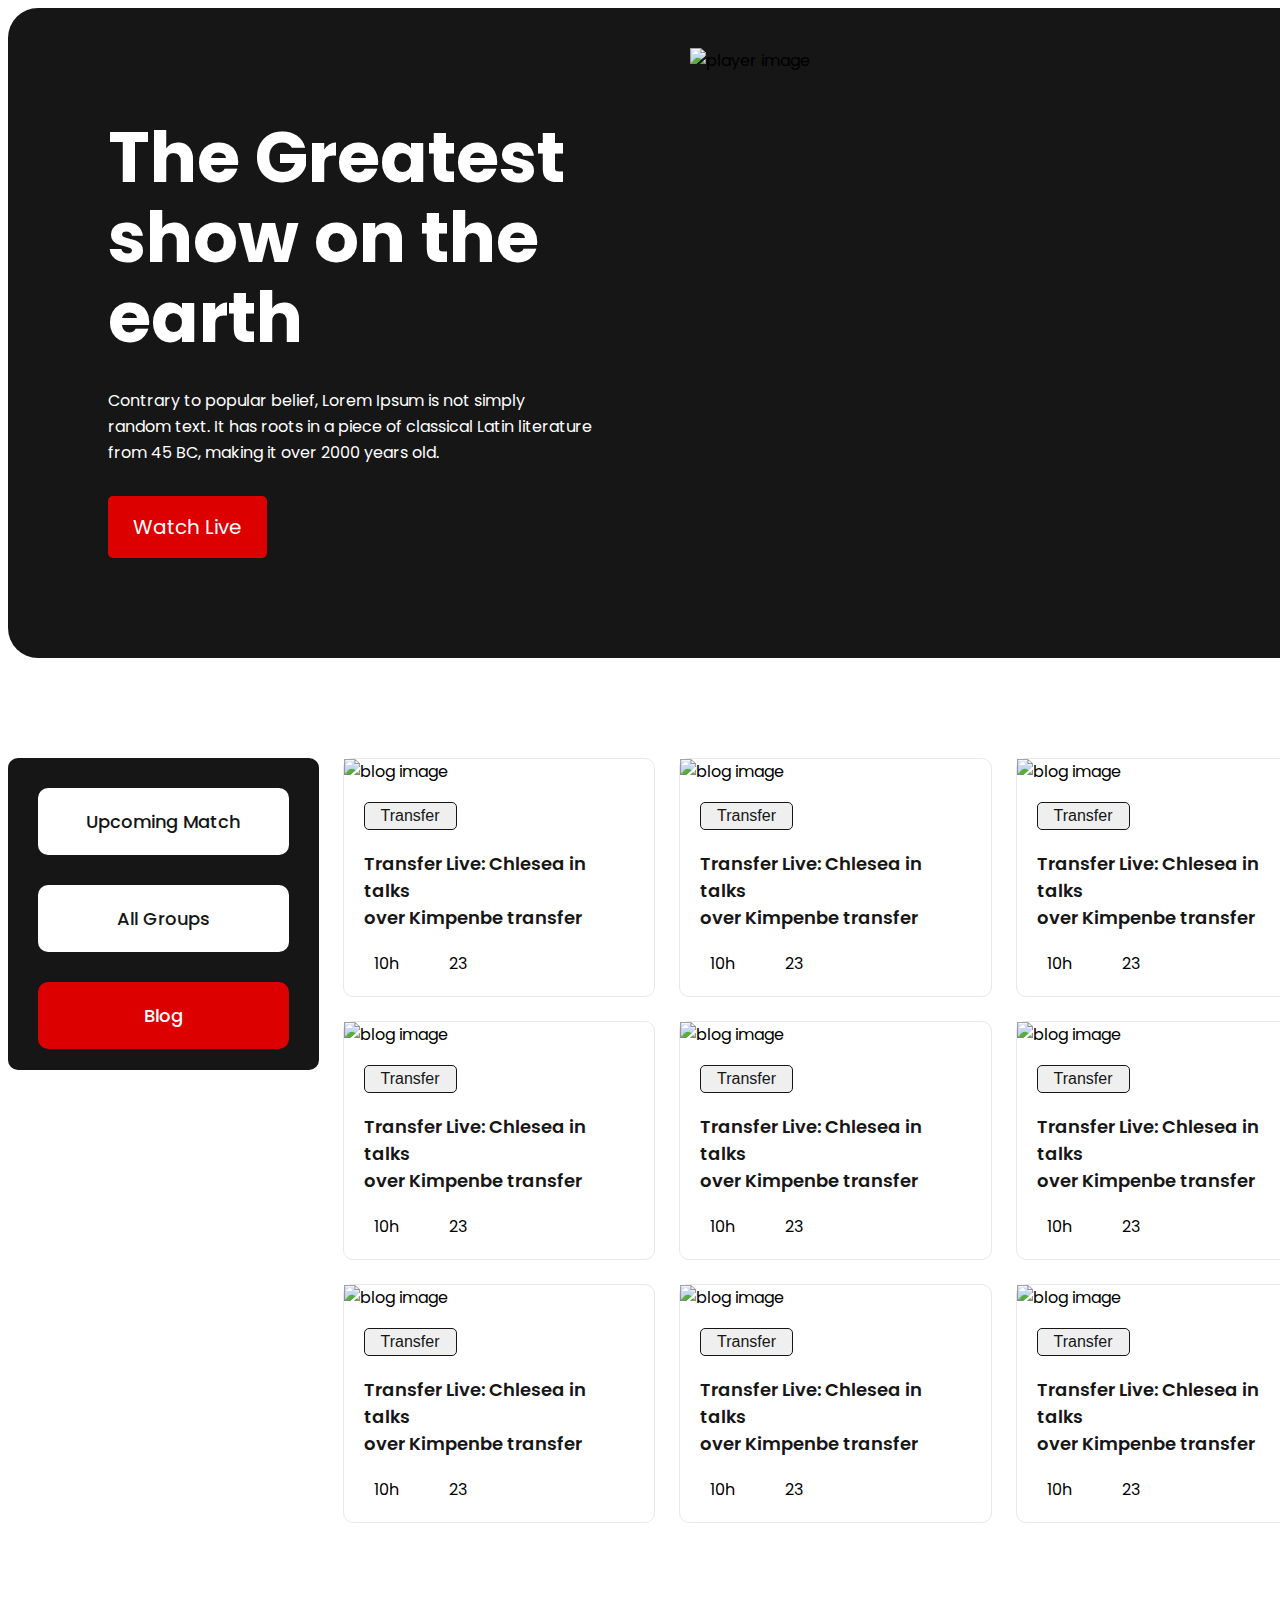
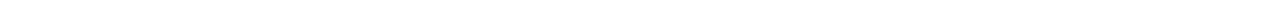
==== index.html @ a948ba7c "blogs section completed" ====
<!DOCTYPE html>
<html lang="en">

<head>
    <meta charset="UTF-8">
    <meta http-equiv="X-UA-Compatible" content="IE=edge">
    <meta name="viewport" content="width=device-width, initial-scale=1.0">
    <title>World Cup</title>
    <!---------------
         Google Fonts Link
    ----------------->
    <link rel="preconnect" href="https://fonts.googleapis.com">
    <link rel="preconnect" href="https://fonts.gstatic.com" crossorigin>
    <link href="https://fonts.googleapis.com/css2?family=Poppins:wght@400;500;600;700&display=swap" rel="stylesheet">
    <!---------------
         font awesome link
    ----------------->
    <script src="https://kit.fontawesome.com/08a0a3c52e.js" crossorigin="anonymous"></script>
    <!---------------
         css style sheet link
    ----------------->
    <link rel="stylesheet" href="styles/style.css">
</head>

<body>
    <!---------------
         header section start
    ----------------->
    <header>
        <section class="header-container">
            <div class="header-info">
                <h1 class="header-heading">The Greatest <br> show on the <br>earth</h1>
                <p class="header-text">Contrary to popular belief, Lorem Ipsum is not simply <br>random text. It has
                    roots in a piece of classical Latin literature <br>from 45 BC, making it over 2000 years old.</p>
                <a class="button-live" href="#">Watch Live <i class="fa-solid fa-angle-right"></i></a>
            </div>
            <div class="header-img">
                <img src="assets/Banner Image.png" alt="player image">
            </div>
        </section>
    </header>
    <!---------------
         header section end
    ----------------->

    <!---------------
         Main section start
    ----------------->
    <main>
        <section class="main-container">
            <!---------------
            Aside section start
            ----------------->
            <aside class="pages">
                <div class="page">
                    <!-- <button class="page-button">Upcoming Match</button> -->
                    <a class="page-button" href="#">Upcoming Match</a>
                </div>
                <div class="page">
                    <!-- <button class="page-button">All Groups</button> -->
                    <a class="page-button" href="#">All Groups</a>
                </div>
                <div class="page">
                    <!-- <button class="page-button">Blog</button> -->
                    <a class="page-button page-selected" href="#">Blog</a>
                </div>
            </aside>
            <!---------------
            Aside section end
            ----------------->

            <!---------------
            Blogs section start
            ----------------->
            <div class="blogs">
                <article class="blog">
                    <div class="thumbnail">
                        <img src="assets/Blog Image.png" alt="blog image">
                    </div>
                    <div class="blog-info">
                        <button class="blog-button">
                            Transfer
                        </button>
                        <p class="blog-title">Transfer Live: Chlesea in talks <br>over Kimpenbe transfer</p>
                        <div class="detail-info">
                            <div class="blog-duration">
                                <i class="fa-regular fa-clock"></i><span>10h</span>
                            </div>
                            <div class="blog-messege">
                                <i class="fa-regular fa-comment-dots"></i><span>23</span>
                            </div>
                        </div>
                    </div>
                </article>
                <article class="blog">
                    <div class="thumbnail">
                        <img src="assets/Blog Image.png" alt="blog image">
                    </div>
                    <div class="blog-info">
                        <button class="blog-button">
                            Transfer
                        </button>
                        <p class="blog-title">Transfer Live: Chlesea in talks <br>over Kimpenbe transfer</p>
                        <div class="detail-info">
                            <div class="blog-duration">
                                <i class="fa-regular fa-clock"></i><span>10h</span>
                            </div>
                            <div class="blog-messege">
                                <i class="fa-regular fa-comment-dots"></i><span>23</span>
                            </div>
                        </div>
                    </div>
                </article>
                <article class="blog">
                    <div class="thumbnail">
                        <img src="assets/Blog Image.png" alt="blog image">
                    </div>
                    <div class="blog-info">
                        <button class="blog-button">
                            Transfer
                        </button>
                        <p class="blog-title">Transfer Live: Chlesea in talks <br>over Kimpenbe transfer</p>
                        <div class="detail-info">
                            <div class="blog-duration">
                                <i class="fa-regular fa-clock"></i><span>10h</span>
                            </div>
                            <div class="blog-messege">
                                <i class="fa-regular fa-comment-dots"></i><span>23</span>
                            </div>
                        </div>
                    </div>
                </article>
                <article class="blog">
                    <div class="thumbnail">
                        <img src="assets/Blog Image.png" alt="blog image">
                    </div>
                    <div class="blog-info">
                        <button class="blog-button">
                            Transfer
                        </button>
                        <p class="blog-title">Transfer Live: Chlesea in talks <br>over Kimpenbe transfer</p>
                        <div class="detail-info">
                            <div class="blog-duration">
                                <i class="fa-regular fa-clock"></i><span>10h</span>
                            </div>
                            <div class="blog-messege">
                                <i class="fa-regular fa-comment-dots"></i><span>23</span>
                            </div>
                        </div>
                    </div>
                </article>
                <article class="blog">
                    <div class="thumbnail">
                        <img src="assets/Blog Image.png" alt="blog image">
                    </div>
                    <div class="blog-info">
                        <button class="blog-button">
                            Transfer
                        </button>
                        <p class="blog-title">Transfer Live: Chlesea in talks <br>over Kimpenbe transfer</p>
                        <div class="detail-info">
                            <div class="blog-duration">
                                <i class="fa-regular fa-clock"></i><span>10h</span>
                            </div>
                            <div class="blog-messege">
                                <i class="fa-regular fa-comment-dots"></i><span>23</span>
                            </div>
                        </div>
                    </div>
                </article>
                <article class="blog">
                    <div class="thumbnail">
                        <img src="assets/Blog Image.png" alt="blog image">
                    </div>
                    <div class="blog-info">
                        <button class="blog-button">
                            Transfer
                        </button>
                        <p class="blog-title">Transfer Live: Chlesea in talks <br>over Kimpenbe transfer</p>
                        <div class="detail-info">
                            <div class="blog-duration">
                                <i class="fa-regular fa-clock"></i><span>10h</span>
                            </div>
                            <div class="blog-messege">
                                <i class="fa-regular fa-comment-dots"></i><span>23</span>
                            </div>
                        </div>
                    </div>
                </article>
                <article class="blog">
                    <div class="thumbnail">
                        <img src="assets/Blog Image.png" alt="blog image">
                    </div>
                    <div class="blog-info">
                        <button class="blog-button">
                            Transfer
                        </button>
                        <p class="blog-title">Transfer Live: Chlesea in talks <br>over Kimpenbe transfer</p>
                        <div class="detail-info">
                            <div class="blog-duration">
                                <i class="fa-regular fa-clock"></i><span>10h</span>
                            </div>
                            <div class="blog-messege">
                                <i class="fa-regular fa-comment-dots"></i><span>23</span>
                            </div>
                        </div>
                    </div>
                </article>
                <article class="blog">
                    <div class="thumbnail">
                        <img src="assets/Blog Image.png" alt="blog image">
                    </div>
                    <div class="blog-info">
                        <button class="blog-button">
                            Transfer
                        </button>
                        <p class="blog-title">Transfer Live: Chlesea in talks <br>over Kimpenbe transfer</p>
                        <div class="detail-info">
                            <div class="blog-duration">
                                <i class="fa-regular fa-clock"></i><span>10h</span>
                            </div>
                            <div class="blog-messege">
                                <i class="fa-regular fa-comment-dots"></i><span>23</span>
                            </div>
                        </div>
                    </div>
                </article>
                <article class="blog">
                    <div class="thumbnail">
                        <img src="assets/Blog Image.png" alt="blog image">
                    </div>
                    <div class="blog-info">
                        <button class="blog-button">
                            Transfer
                        </button>
                        <p class="blog-title">Transfer Live: Chlesea in talks <br>over Kimpenbe transfer</p>
                        <div class="detail-info">
                            <div class="blog-duration">
                                <i class="fa-regular fa-clock"></i><span>10h</span>
                            </div>
                            <div class="blog-messege">
                                <i class="fa-regular fa-comment-dots"></i><span>23</span>
                            </div>
                        </div>
                    </div>
                </article>
            </div>
            <!---------------
            Blogs section end
            ----------------->
        </section>
    </main>
    <!---------------
         Main section end
    ----------------->
</body>

</html>
---- styles/style.css ----
body {
    font-family: 'Poppins', sans-serif;
    box-sizing: border-box;
}

/*----------------
  start header style
 --------------- */
.header-container {
    background-color: #161616;
    border-radius: 30px;
    width: 1320px;
    margin: auto;
    /* display: grid;
    grid-template-columns: repeat(2, 1fr); */
    display: flex;
}

.header-info {
    width: 100%;
    margin: 100px 24px 100px 100px;
}

.header-img {
    width: 100%;
    margin: 40px 80px 0px 0px;
}

.header-img img {
    width: 100%;
    height: 100%;
}

.header-heading {
    font-weight: 700;
    font-size: 70px;
    line-height: 80px;
    color: #FFFFFF;
    margin: 10px 30px 30px 0px;
}

.header-text {
    font-weight: 400;
    font-size: 16px;
    line-height: 26px;
    color: #FFFFFF;
    margin-top: 0;
}

.button-live {
    background-color: #DD0000;
    border-radius: 5px;
    padding: 16px 25px;
    display: inline-block;
    font-weight: 400;
    font-size: 20px;
    text-align: center;
    color: #FFFFFF;
    text-decoration: none;
    margin-top: 14px;
}

/*----------------
 end header style 
 --------------- */

/*----------------
 start main section style 
 --------------- */
main {
    margin: 100px 0px 100px 0px;
}

.main-container {
    border-radius: 30px;
    width: 1320px;
    margin: auto;
    display: flex;
}

/* -----------------------
 Start Aside section style
--------------------------*/
.pages {
    width: 312px;
    height: 312px;
    background-color: #161616;
    border-radius: 10px;
    margin-right: 24px;
}

.page-button {
    display: block;
    text-decoration: none;
    background-color: #FFFFFF;
    color: #161616;
    border-radius: 10px;
    margin: 30px 30px 0px 30px;
    text-align: center;
    padding: 20px 40px;
    font-weight: 500;
    font-size: 18px;
}

.page-selected {
    background-color: #DD0000;
    color: #FFFFFF;
}

/* -----------------------
 End Aside section style
--------------------------*/

/* -----------------------
 Start blogs style 
--------------------------*/
.blogs {
    display: grid;
    grid-template-columns: repeat(3, 1fr);
    grid-column-gap: 24px;
    grid-row-gap: 24px;
}

.blog {
    border: 1px solid #E8E8E8;
    border-radius: 10px;
}

.blog-button {
    padding: 4px 16px;
    margin: 18px 20px;
    border: 1px solid #161616;
    border-radius: 5px;
    color: #161616;
    font-weight: 500;
    font-size: 16px;
    cursor: pointer;
}

.blog-title {
    font-weight: 600;
    font-size: 18px;
    color: #161616;
    margin: 2px 20px 20px 20px;
}

.detail-info {
    display: flex;
}

.blog-duration,
.blog-messege {
    margin: 0 20px 20px 20px;
}

.fa-clock {
    margin-right: 10px;
}

.fa-comment-dots {
    margin-right: 10px;
}

/* -----------------------
 end blogs style 
--------------------------*/

/*----------------
 end main section style 
 --------------- */
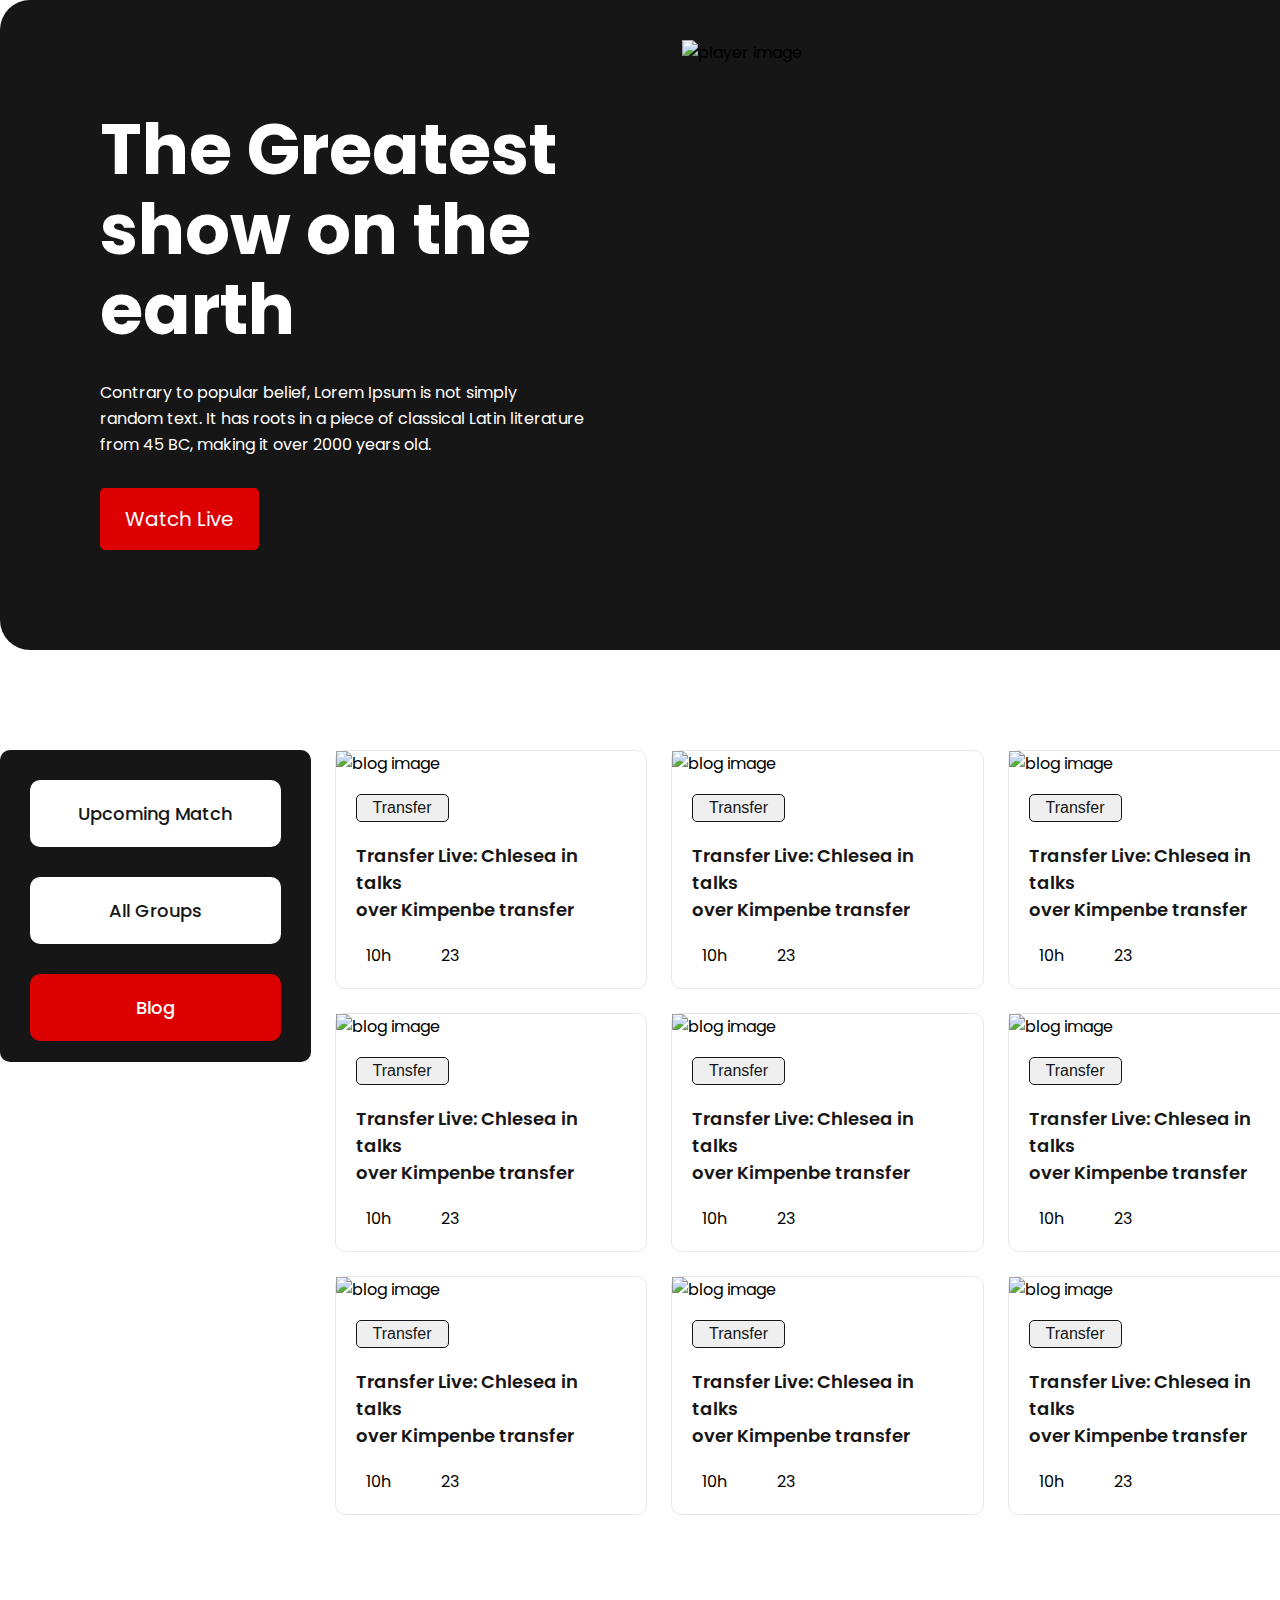
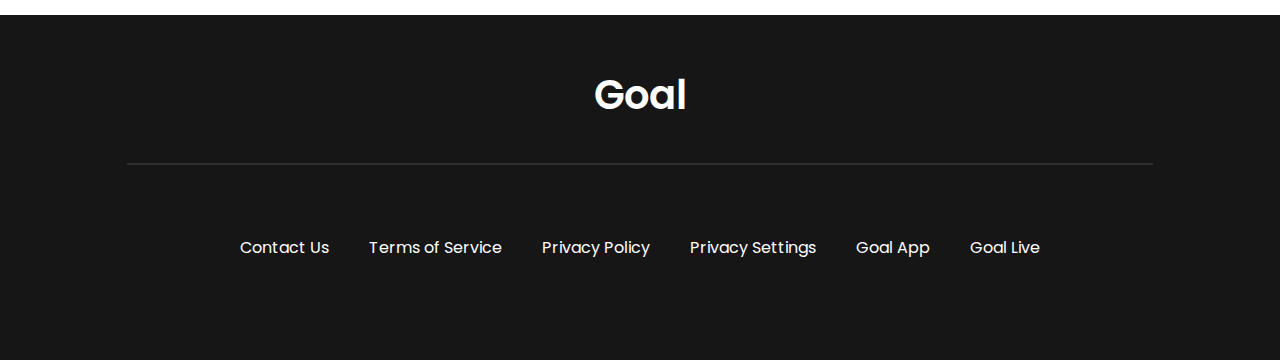
==== commit 661bdb09: "Completed without responsive" ====
--- a/index.html
+++ b/index.html
@@ -253,6 +253,25 @@
     <!---------------
          Main section end
     ----------------->
+    <!---------------
+         Footer section start
+    ----------------->
+        <footer>
+            <h2 class="footer-title">Goal</h2>
+            <hr>
+                <div class="footer-menu">
+                    <div class="menu">Contact Us</div>
+                    <div class="menu">Terms of Service</div>
+                    <div class="menu">Privacy Policy</div>
+                    <div class="menu">Privacy Settings</div>
+                    <div class="menu">Goal App</div>
+                    <div class="menu">Goal Live</div>
+                </div>
+            
+        </footer>
+    <!---------------
+         Footer section End
+    ----------------->
 </body>
 
 </html>--- a/styles/style.css
+++ b/styles/style.css
@@ -1,6 +1,8 @@
 body {
     font-family: 'Poppins', sans-serif;
     box-sizing: border-box;
+    margin: 0;
+    padding: 0;
 }
 
 /*----------------
@@ -167,4 +169,40 @@
 
 /*----------------
  end main section style 
- --------------- */+ --------------- */
+
+ /*----------------
+ start footer style 
+ --------------- */
+ footer{
+    width: 100%;
+    background-color: #161616;
+    color: #FFFFFF;
+ }
+footer h2{
+    text-align: center;
+    padding: 50px 0px 30px 0px;
+    margin: 0px;
+    font-weight: 600;
+    font-size: 40px;
+}
+hr{
+    width: 80%;
+    border: 1px solid rgba(255, 255, 255, 0.1);
+    margin-bottom: 50px;
+
+}
+
+ .footer-menu{
+    display:flex;
+    width: 80%;
+    margin: 0 auto;
+    justify-content: center;
+    padding-bottom: 80px;
+ }
+ .menu{
+    margin: 20px;
+ }
+  /*----------------
+  end footer style 
+  --------------- */
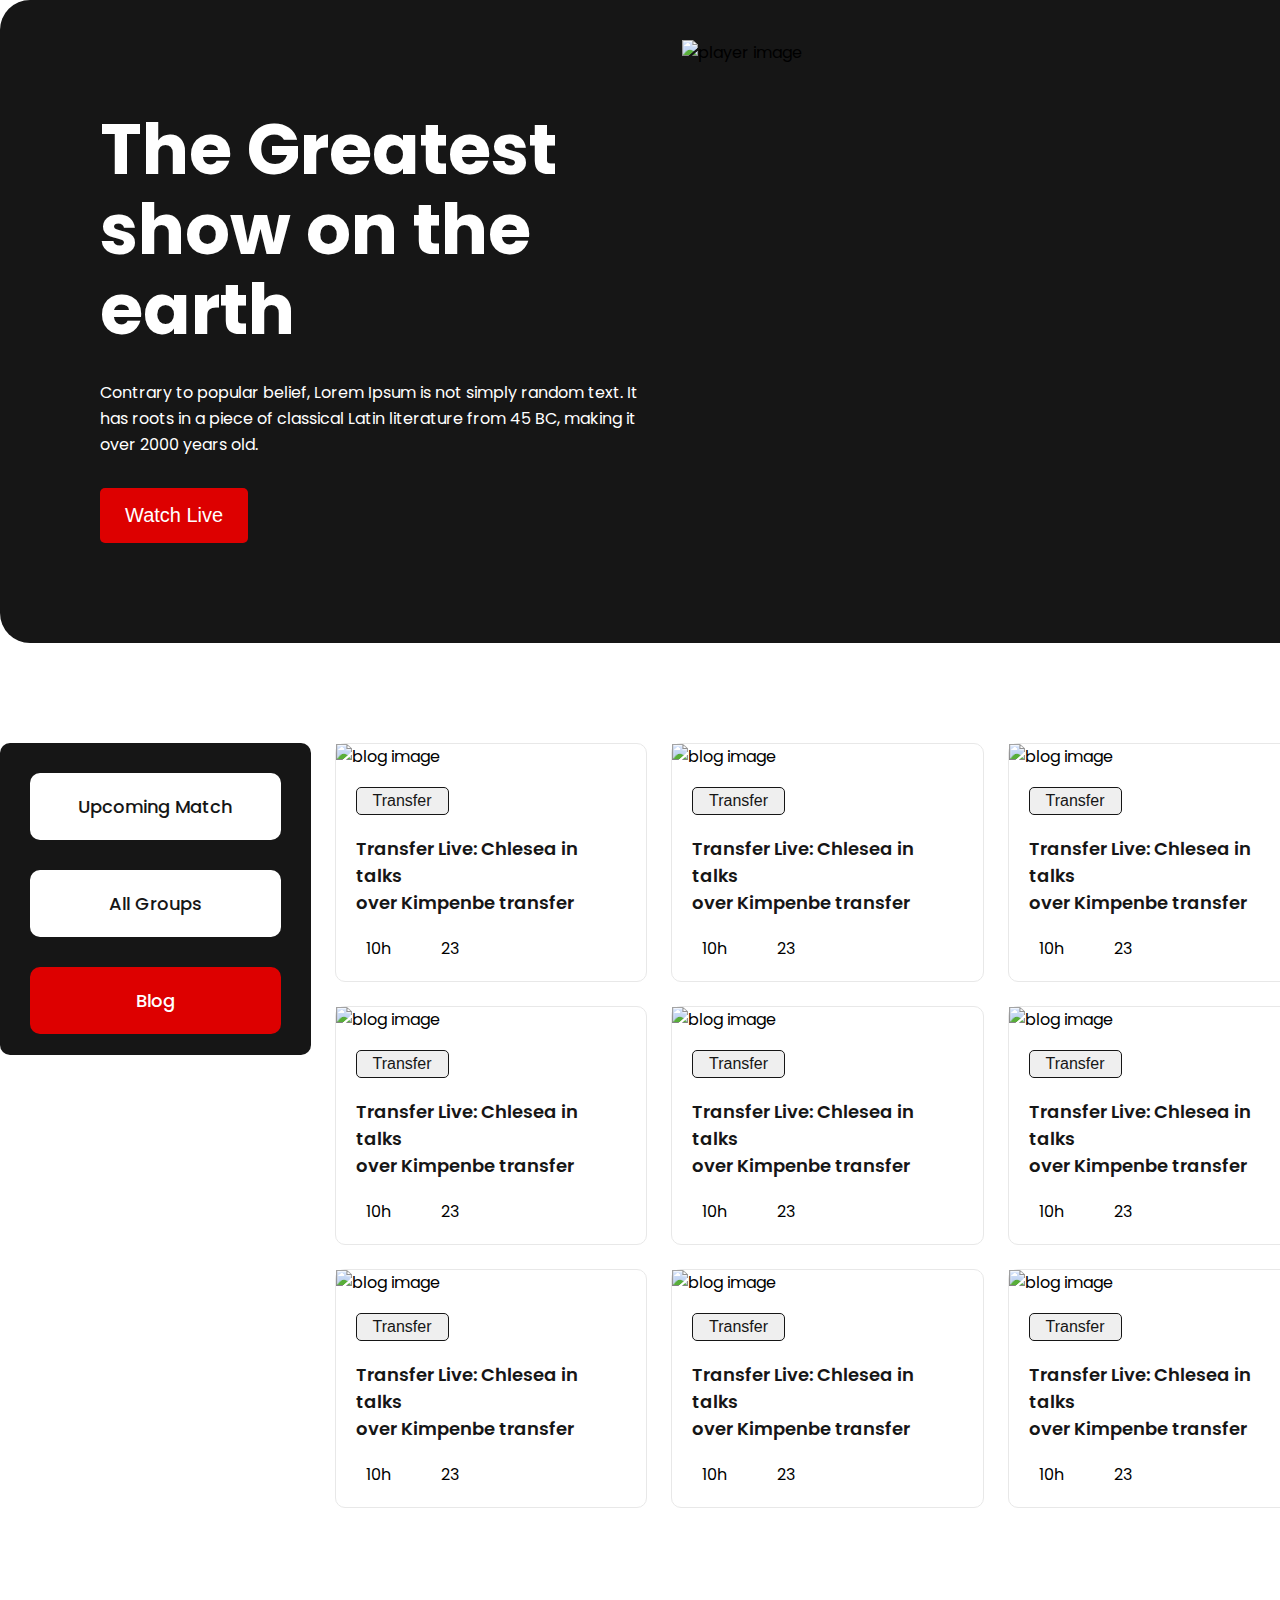
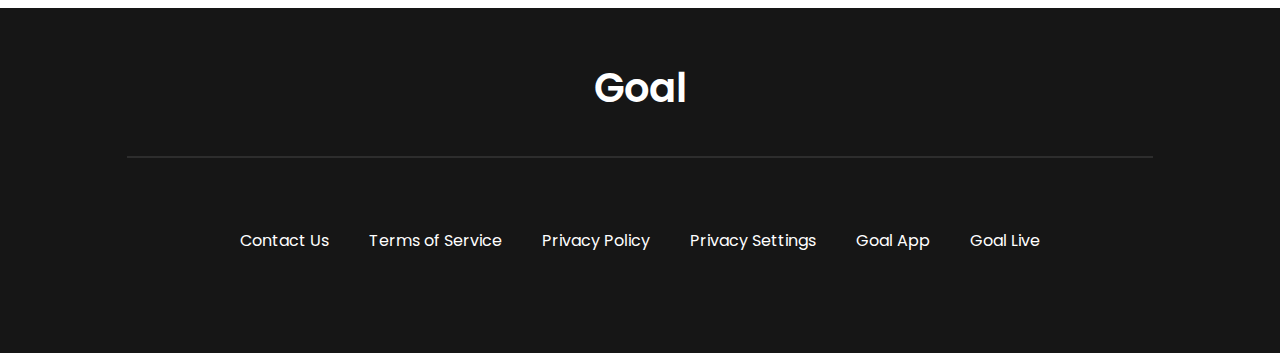
==== commit a31ca47d: "header responsive completed" ====
--- a/index.html
+++ b/index.html
@@ -29,10 +29,10 @@
     <header>
         <section class="header-container">
             <div class="header-info">
-                <h1 class="header-heading">The Greatest <br> show on the <br>earth</h1>
-                <p class="header-text">Contrary to popular belief, Lorem Ipsum is not simply <br>random text. It has
-                    roots in a piece of classical Latin literature <br>from 45 BC, making it over 2000 years old.</p>
-                <a class="button-live" href="#">Watch Live <i class="fa-solid fa-angle-right"></i></a>
+                <h1 class="header-heading">The Greatest  show on the earth</h1>
+                <p class="header-text">Contrary to popular belief, Lorem Ipsum is not simply random text. It has
+                    roots in a piece of classical Latin literature from 45 BC, making it over 2000 years old.</p>
+                <button class="button-live">Watch Live <i class="fa-solid fa-angle-right"></i></button>
             </div>
             <div class="header-img">
                 <img src="assets/Banner Image.png" alt="player image">
@@ -253,6 +253,12 @@
     <!---------------
          Main section end
     ----------------->
+
+    <!-- button for tablet version -->
+    <div class="tab">
+        <button class="view-button">View All</button>
+    </div>
+
     <!---------------
          Footer section start
     ----------------->
--- a/styles/style.css
+++ b/styles/style.css
@@ -12,9 +12,7 @@
     background-color: #161616;
     border-radius: 30px;
     width: 1320px;
-    margin: auto;
-    /* display: grid;
-    grid-template-columns: repeat(2, 1fr); */
+    margin:0 auto;
     display: flex;
 }
 
@@ -22,17 +20,6 @@
     width: 100%;
     margin: 100px 24px 100px 100px;
 }
-
-.header-img {
-    width: 100%;
-    margin: 40px 80px 0px 0px;
-}
-
-.header-img img {
-    width: 100%;
-    height: 100%;
-}
-
 .header-heading {
     font-weight: 700;
     font-size: 70px;
@@ -53,14 +40,26 @@
     background-color: #DD0000;
     border-radius: 5px;
     padding: 16px 25px;
-    display: inline-block;
     font-weight: 400;
     font-size: 20px;
     text-align: center;
     color: #FFFFFF;
     text-decoration: none;
     margin-top: 14px;
-}
+    border: none;
+}
+
+.header-img {
+    width: 100%;
+    margin: 40px 80px 0px 0px;
+}
+
+.header-img img {
+    width: 100%;
+    height: 100%;
+}
+
+
 
 /*----------------
  end header style 
@@ -170,7 +169,22 @@
 /*----------------
  end main section style 
  --------------- */
-
+/* tablet button design  */
+.tab{
+    text-align: center;
+    margin-bottom: 50px;
+}
+.view-button{
+    background-color: #DD0000;
+    border-radius: 5px;
+    padding: 12px 30px;
+    font-weight: 400;
+    font-size: 20px;
+    color: #FFFFFF;
+    border: 0;
+    display: none;
+
+}
  /*----------------
  start footer style 
  --------------- */
@@ -206,3 +220,46 @@
   /*----------------
   end footer style 
   --------------- */
+
+  /*---------------
+   Media Queries  
+   ----------------*/
+
+   /* Mobile Devices */
+   @media only screen and (max-width: 688px){
+    .header-container{
+        width: 100%;
+        flex-direction: column;
+        padding: 40px 60px 0px 60px;
+        align-items: center;
+        
+    }
+    .header-info {
+        width: 100%;
+        margin: 0;
+        text-align: center;
+    }
+    .header-heading {
+        font-size: 35px;
+        line-height: 50px;
+        margin: 0;
+        text-align: center;
+    }
+    .header-text {
+        font-size: 14px;
+        line-height: 24px;
+        margin: 30px 0 0 0;
+        text-align: center;
+    }
+    .button-live {
+        margin: 30px 0 30px 0;
+    }
+    .header-img {
+        width: 100%;
+        margin: 0px;
+    }
+    .header-img img {
+        width: 100%;
+        height: 100%;
+    }
+   }
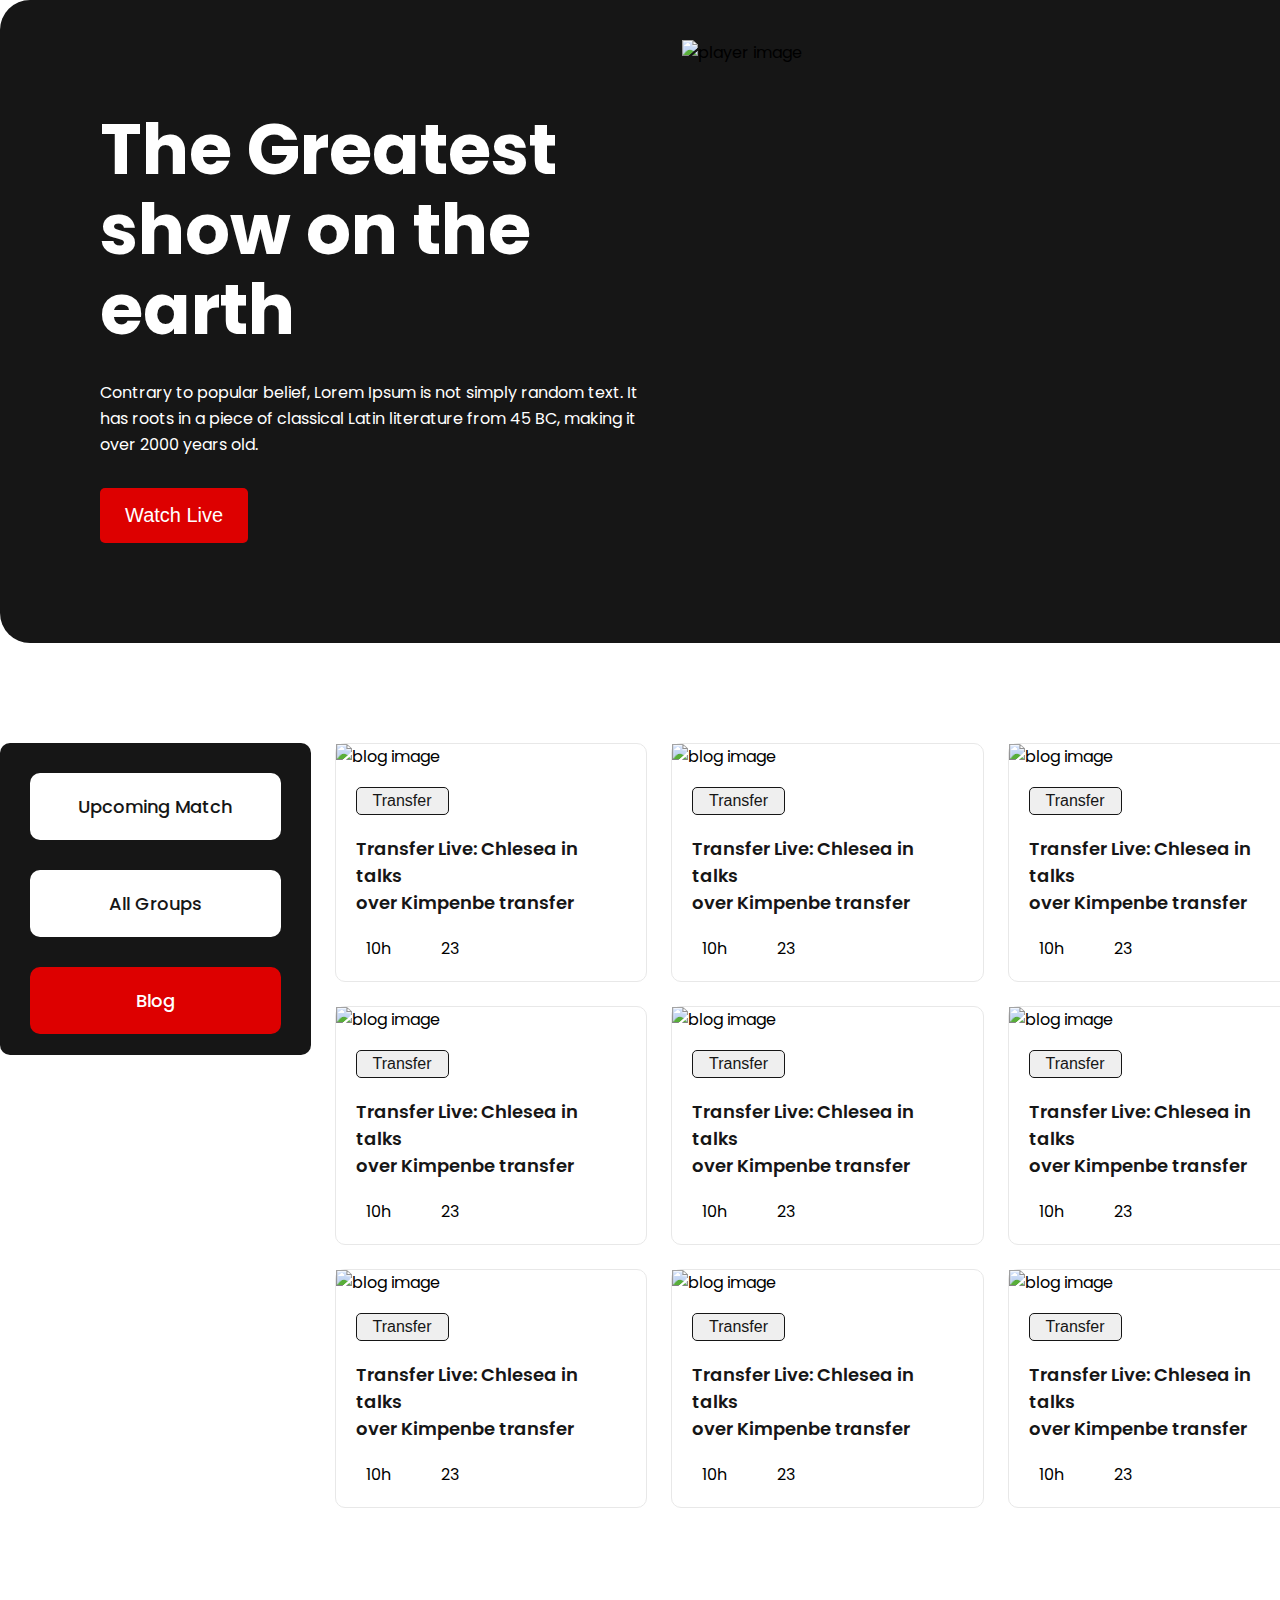
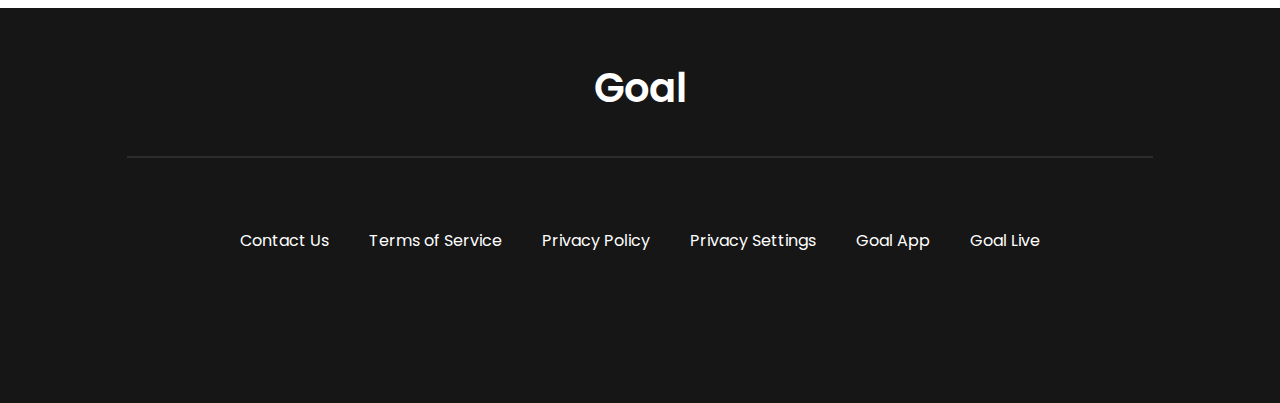
==== commit 6956eaac: "fully responsive mobile version completed" ====
--- a/index.html
+++ b/index.html
@@ -273,6 +273,18 @@
                     <div class="menu">Goal App</div>
                     <div class="menu">Goal Live</div>
                 </div>
+                <div class="footer-icon">
+                    <div class="facebook">
+                        <a href=""><i class="fa-brands fa-facebook-square icon-style"></i></a>
+                    </div>
+                    <div class="instagram">
+                        <a href=""><i class="fa-brands fa-instagram icon-style"></i></i></a>
+                    </div>
+                    <div class="linkedin">
+                        <a href=""><i class="fa-brands fa-linkedin icon-style"></i></a>
+                    </div>
+                    
+                </div>
             
         </footer>
     <!---------------
--- a/styles/style.css
+++ b/styles/style.css
@@ -212,11 +212,24 @@
     width: 80%;
     margin: 0 auto;
     justify-content: center;
-    padding-bottom: 80px;
+    padding-bottom: 60px;
  }
  .menu{
     margin: 20px;
  }
+ .footer-icon{
+    width: 30%;
+    display: flex;
+    justify-content: center;
+    margin:0 auto;
+    padding-bottom: 40px;
+ }
+ .icon-style{
+    font-size: 20px;
+    color: #FFFFFF;
+    margin: 0 20px 0 20px;
+ }
+
   /*----------------
   end footer style 
   --------------- */
@@ -228,9 +241,9 @@
    /* Mobile Devices */
    @media only screen and (max-width: 688px){
     .header-container{
-        width: 100%;
+        width: 80%;
         flex-direction: column;
-        padding: 40px 60px 0px 60px;
+        padding: 40px 20px 0px 20px;
         align-items: center;
         
     }
@@ -262,4 +275,35 @@
         width: 100%;
         height: 100%;
     }
+    main {
+        margin: 50px 0px 100px 0px;
+    }
+    .main-container{
+        width: 80%;
+        flex-direction: column;
+        align-items: center;
+    }
+    .pages {
+        width: 312px;
+        height: 312px;
+        background-color: #161616;
+        border-radius: 10px;
+        margin: 0 0 50px 0;
+    }
+    .blogs {
+        display: grid;
+        grid-template-columns: repeat(1, 1fr);
+        grid-row-gap: 24px;
+    }
+    footer{
+        width: 100%;
+    }
+    .footer-menu{
+        flex-direction: column;
+        align-items: center;
+        width: 100%;
+        justify-content: center;
+     }
+    
+
    }
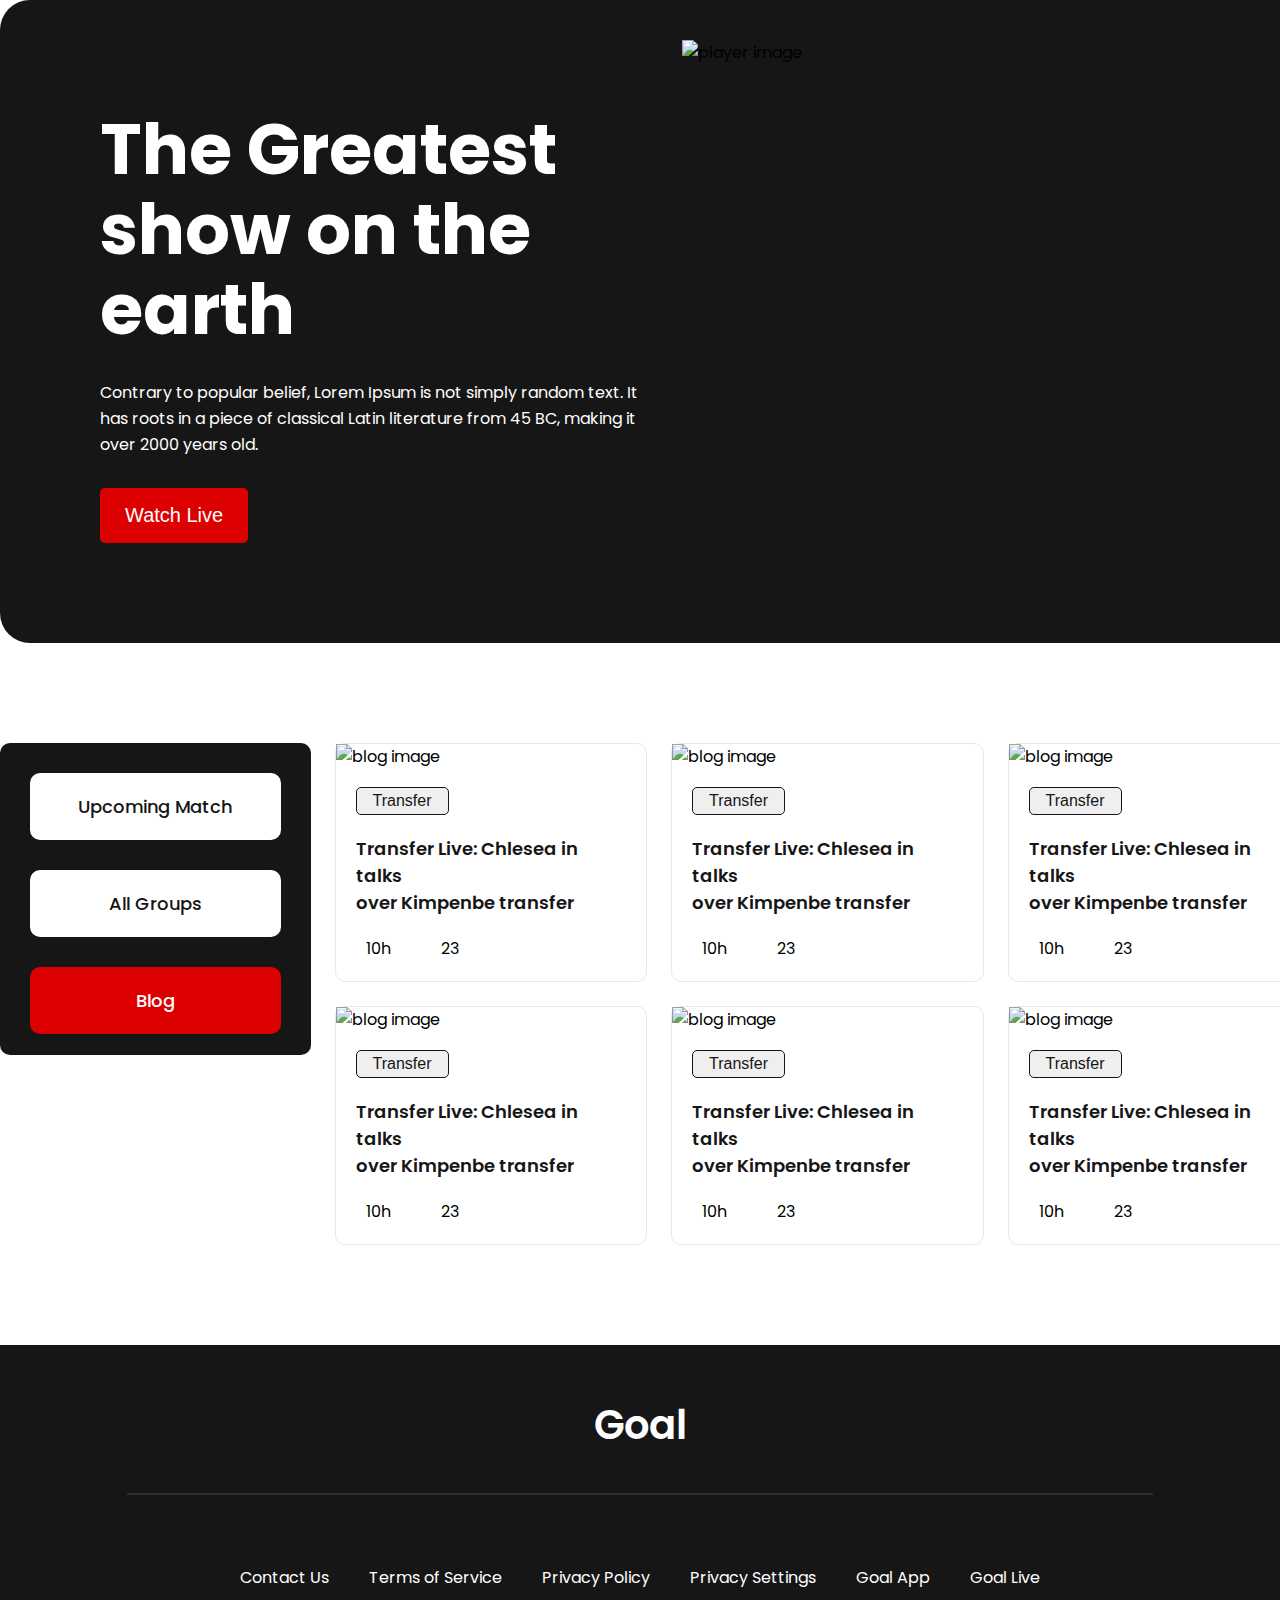
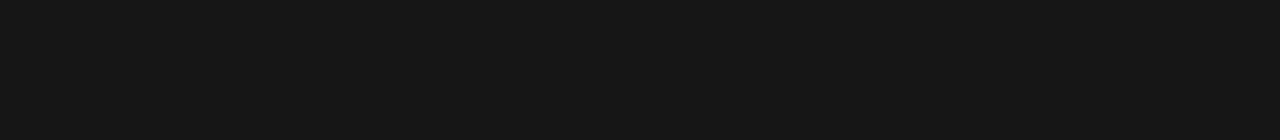
==== commit a695911b: "responsive website completed without footer" ====
--- a/index.html
+++ b/index.html
@@ -187,63 +187,6 @@
                         </div>
                     </div>
                 </article>
-                <article class="blog">
-                    <div class="thumbnail">
-                        <img src="assets/Blog Image.png" alt="blog image">
-                    </div>
-                    <div class="blog-info">
-                        <button class="blog-button">
-                            Transfer
-                        </button>
-                        <p class="blog-title">Transfer Live: Chlesea in talks <br>over Kimpenbe transfer</p>
-                        <div class="detail-info">
-                            <div class="blog-duration">
-                                <i class="fa-regular fa-clock"></i><span>10h</span>
-                            </div>
-                            <div class="blog-messege">
-                                <i class="fa-regular fa-comment-dots"></i><span>23</span>
-                            </div>
-                        </div>
-                    </div>
-                </article>
-                <article class="blog">
-                    <div class="thumbnail">
-                        <img src="assets/Blog Image.png" alt="blog image">
-                    </div>
-                    <div class="blog-info">
-                        <button class="blog-button">
-                            Transfer
-                        </button>
-                        <p class="blog-title">Transfer Live: Chlesea in talks <br>over Kimpenbe transfer</p>
-                        <div class="detail-info">
-                            <div class="blog-duration">
-                                <i class="fa-regular fa-clock"></i><span>10h</span>
-                            </div>
-                            <div class="blog-messege">
-                                <i class="fa-regular fa-comment-dots"></i><span>23</span>
-                            </div>
-                        </div>
-                    </div>
-                </article>
-                <article class="blog">
-                    <div class="thumbnail">
-                        <img src="assets/Blog Image.png" alt="blog image">
-                    </div>
-                    <div class="blog-info">
-                        <button class="blog-button">
-                            Transfer
-                        </button>
-                        <p class="blog-title">Transfer Live: Chlesea in talks <br>over Kimpenbe transfer</p>
-                        <div class="detail-info">
-                            <div class="blog-duration">
-                                <i class="fa-regular fa-clock"></i><span>10h</span>
-                            </div>
-                            <div class="blog-messege">
-                                <i class="fa-regular fa-comment-dots"></i><span>23</span>
-                            </div>
-                        </div>
-                    </div>
-                </article>
             </div>
             <!---------------
             Blogs section end
--- a/styles/style.css
+++ b/styles/style.css
@@ -12,7 +12,7 @@
     background-color: #161616;
     border-radius: 30px;
     width: 1320px;
-    margin:0 auto;
+    margin: 0 auto;
     display: flex;
 }
 
@@ -20,6 +20,7 @@
     width: 100%;
     margin: 100px 24px 100px 100px;
 }
+
 .header-heading {
     font-weight: 700;
     font-size: 70px;
@@ -127,6 +128,7 @@
     border-radius: 10px;
 }
 
+
 .blog-button {
     padding: 4px 16px;
     margin: 18px 20px;
@@ -162,6 +164,7 @@
     margin-right: 10px;
 }
 
+
 /* -----------------------
  end blogs style 
 --------------------------*/
@@ -170,11 +173,12 @@
  end main section style 
  --------------- */
 /* tablet button design  */
-.tab{
+.tab {
     text-align: center;
     margin-bottom: 50px;
 }
-.view-button{
+
+.view-button {
     background-color: #DD0000;
     border-radius: 5px;
     padding: 12px 30px;
@@ -182,107 +186,122 @@
     font-size: 20px;
     color: #FFFFFF;
     border: 0;
+    margin-top: 30px;
     display: none;
-
-}
- /*----------------
+}
+
+/*----------------
  start footer style 
  --------------- */
- footer{
+footer {
     width: 100%;
     background-color: #161616;
     color: #FFFFFF;
- }
-footer h2{
+}
+
+footer h2 {
     text-align: center;
     padding: 50px 0px 30px 0px;
     margin: 0px;
     font-weight: 600;
     font-size: 40px;
 }
-hr{
+
+hr {
     width: 80%;
     border: 1px solid rgba(255, 255, 255, 0.1);
     margin-bottom: 50px;
 
 }
 
- .footer-menu{
-    display:flex;
+.footer-menu {
+    display: flex;
     width: 80%;
     margin: 0 auto;
     justify-content: center;
     padding-bottom: 60px;
- }
- .menu{
+}
+
+.menu {
     margin: 20px;
- }
- .footer-icon{
+}
+
+.footer-icon {
     width: 30%;
     display: flex;
     justify-content: center;
-    margin:0 auto;
+    margin: 0 auto;
     padding-bottom: 40px;
- }
- .icon-style{
+}
+
+.icon-style {
     font-size: 20px;
     color: #FFFFFF;
     margin: 0 20px 0 20px;
- }
-
-  /*----------------
+}
+
+/*----------------
   end footer style 
   --------------- */
 
-  /*---------------
+/*---------------
    Media Queries  
    ----------------*/
 
-   /* Mobile Devices */
-   @media only screen and (max-width: 688px){
-    .header-container{
+/* Mobile Devices */
+@media only screen and (max-width: 688px) {
+    .header-container {
         width: 80%;
         flex-direction: column;
         padding: 40px 20px 0px 20px;
         align-items: center;
-        
-    }
+
+    }
+
     .header-info {
         width: 100%;
         margin: 0;
         text-align: center;
     }
+
     .header-heading {
         font-size: 35px;
         line-height: 50px;
         margin: 0;
         text-align: center;
     }
+
     .header-text {
         font-size: 14px;
         line-height: 24px;
         margin: 30px 0 0 0;
         text-align: center;
     }
+
     .button-live {
         margin: 30px 0 30px 0;
     }
+
     .header-img {
         width: 100%;
         margin: 0px;
     }
+
     .header-img img {
         width: 100%;
         height: 100%;
     }
+
     main {
         margin: 50px 0px 100px 0px;
     }
-    .main-container{
+
+    .main-container {
         width: 80%;
         flex-direction: column;
         align-items: center;
     }
+
     .pages {
         width: 312px;
         height: 312px;
@@ -290,20 +309,98 @@
         border-radius: 10px;
         margin: 0 0 50px 0;
     }
+
     .blogs {
         display: grid;
         grid-template-columns: repeat(1, 1fr);
         grid-row-gap: 24px;
     }
-    footer{
-        width: 100%;
-    }
-    .footer-menu{
+
+    footer {
+        width: 100%;
+    }
+
+    .footer-menu {
         flex-direction: column;
         align-items: center;
         width: 100%;
         justify-content: center;
-     }
+    }
+
+}
+
+/* Tablet Devices  */
+@media only screen and (min-width: 689px) and (max-width: 992px) {
+
+    .header-container{
+        width: 100%;
+    } 
+    .header-info {
+        width: 100%;
+        margin: 50px 24px 50px 50px;
+    }
+    .header-heading {
+        font-size: 40px;
+        line-height: 50px;
+        margin: 10px 30px 25px 0px;
+    }
+    .header-text {
+        font-size: 14px;
+        line-height: 24px;
+    }
+    .header-img {
+        width: 100%;
+        margin: 20px 5px 0px 0px;
+    }
+
+
+
+    main {
+        margin: 0;
+    }
+
+    .main-container {
+        border-radius: 30px;
+        width: 100%;
+        flex-direction: column;
+        align-items: center;
+    }
+
+    .pages {
+        width: 100%;
+        height: 150px;
+        background-color: #FFFFFF;
+        margin: 0;
+        display: flex;
+        align-items: center;
+        justify-content: space-evenly;
+
+    }
+    .page-button {
+        display: inline-block; 
+        border: 3px solid #E8E8E8;
+        margin: 0;
+        text-align: center;
+    }
+    .page-selected {
+        border: 3px solid #E8E8E8;
+    }
     
-
-   }
+    .blogs {
+        display: grid;
+        grid-template-columns: repeat(2, 1fr);
+        grid-column-gap: 24px;
+        grid-row-gap: 24px;
+    }
+    .view-button {
+        display:inline-block !important;
+
+    }
+    footer{
+        width: 100%;
+    }
+    .footer-menu{
+        flex-wrap: wrap;
+    }
+}
+
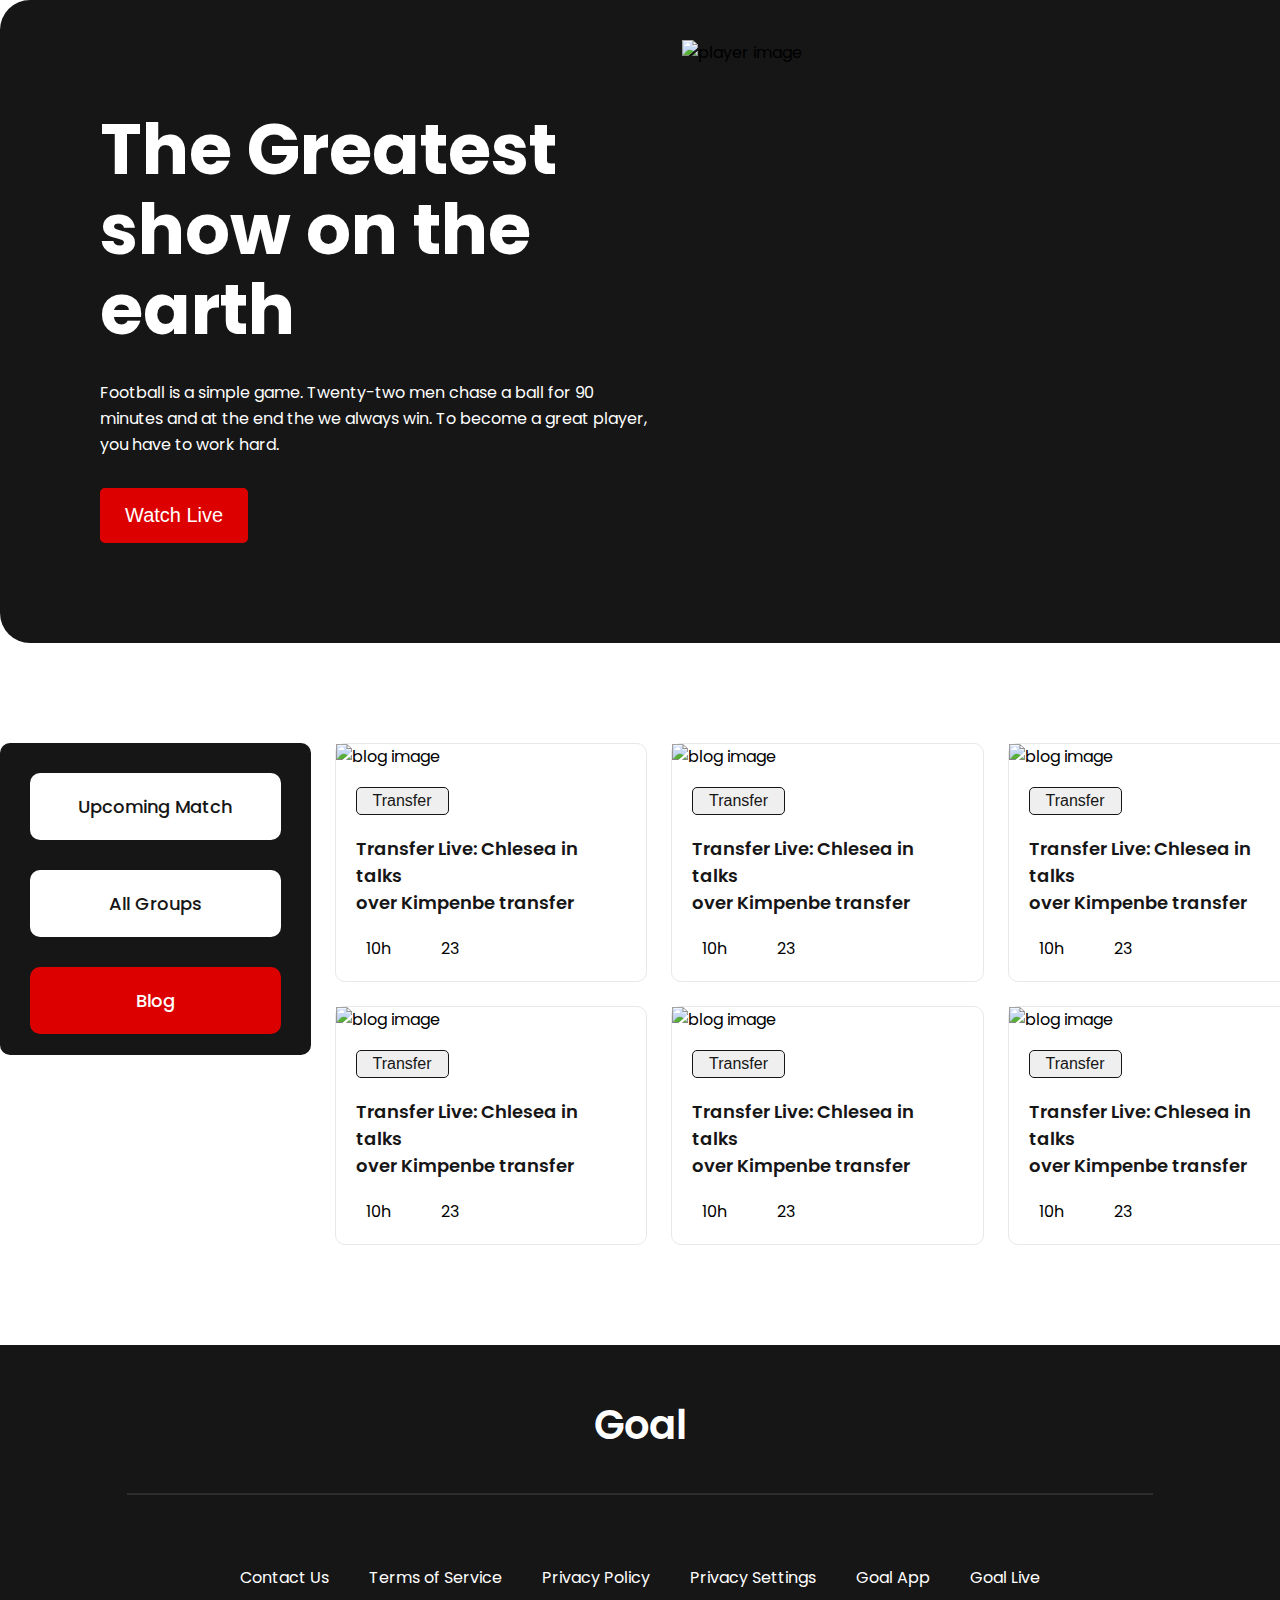
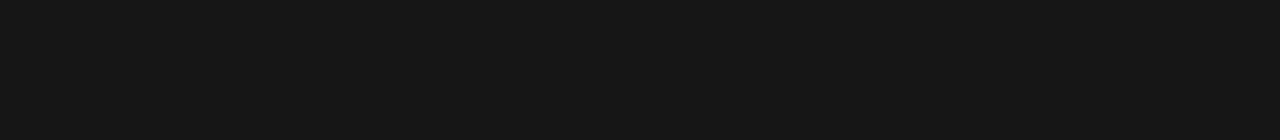
==== commit ff843230: "text soved" ====
--- a/index.html
+++ b/index.html
@@ -30,8 +30,7 @@
         <section class="header-container">
             <div class="header-info">
                 <h1 class="header-heading">The Greatest  show on the earth</h1>
-                <p class="header-text">Contrary to popular belief, Lorem Ipsum is not simply random text. It has
-                    roots in a piece of classical Latin literature from 45 BC, making it over 2000 years old.</p>
+                <p class="header-text">Football is a simple game. Twenty-two men chase a ball for 90 minutes and at the end the we always win. To become a great player, you have to work hard.</p>
                 <button class="button-live">Watch Live <i class="fa-solid fa-angle-right"></i></button>
             </div>
             <div class="header-img">
@@ -54,15 +53,15 @@
             <aside class="pages">
                 <div class="page">
                     <!-- <button class="page-button">Upcoming Match</button> -->
-                    <a class="page-button" href="#">Upcoming Match</a>
+                    <a class="page-button" href="match.html">Upcoming Match</a>
                 </div>
                 <div class="page">
                     <!-- <button class="page-button">All Groups</button> -->
-                    <a class="page-button" href="#">All Groups</a>
+                    <a class="page-button" href="index.html">All Groups</a>
                 </div>
                 <div class="page">
                     <!-- <button class="page-button">Blog</button> -->
-                    <a class="page-button page-selected" href="#">Blog</a>
+                    <a class="page-button page-selected" href="index.html">Blog</a>
                 </div>
             </aside>
             <!---------------
--- a/styles/style.css
+++ b/styles/style.css
@@ -190,9 +190,6 @@
     display: none;
 }
 
-/*----------------
- start footer style 
- --------------- */
 footer {
     width: 100%;
     background-color: #161616;
@@ -233,6 +230,7 @@
     margin: 0 auto;
     padding-bottom: 40px;
 }
+
 
 .icon-style {
     font-size: 20px;
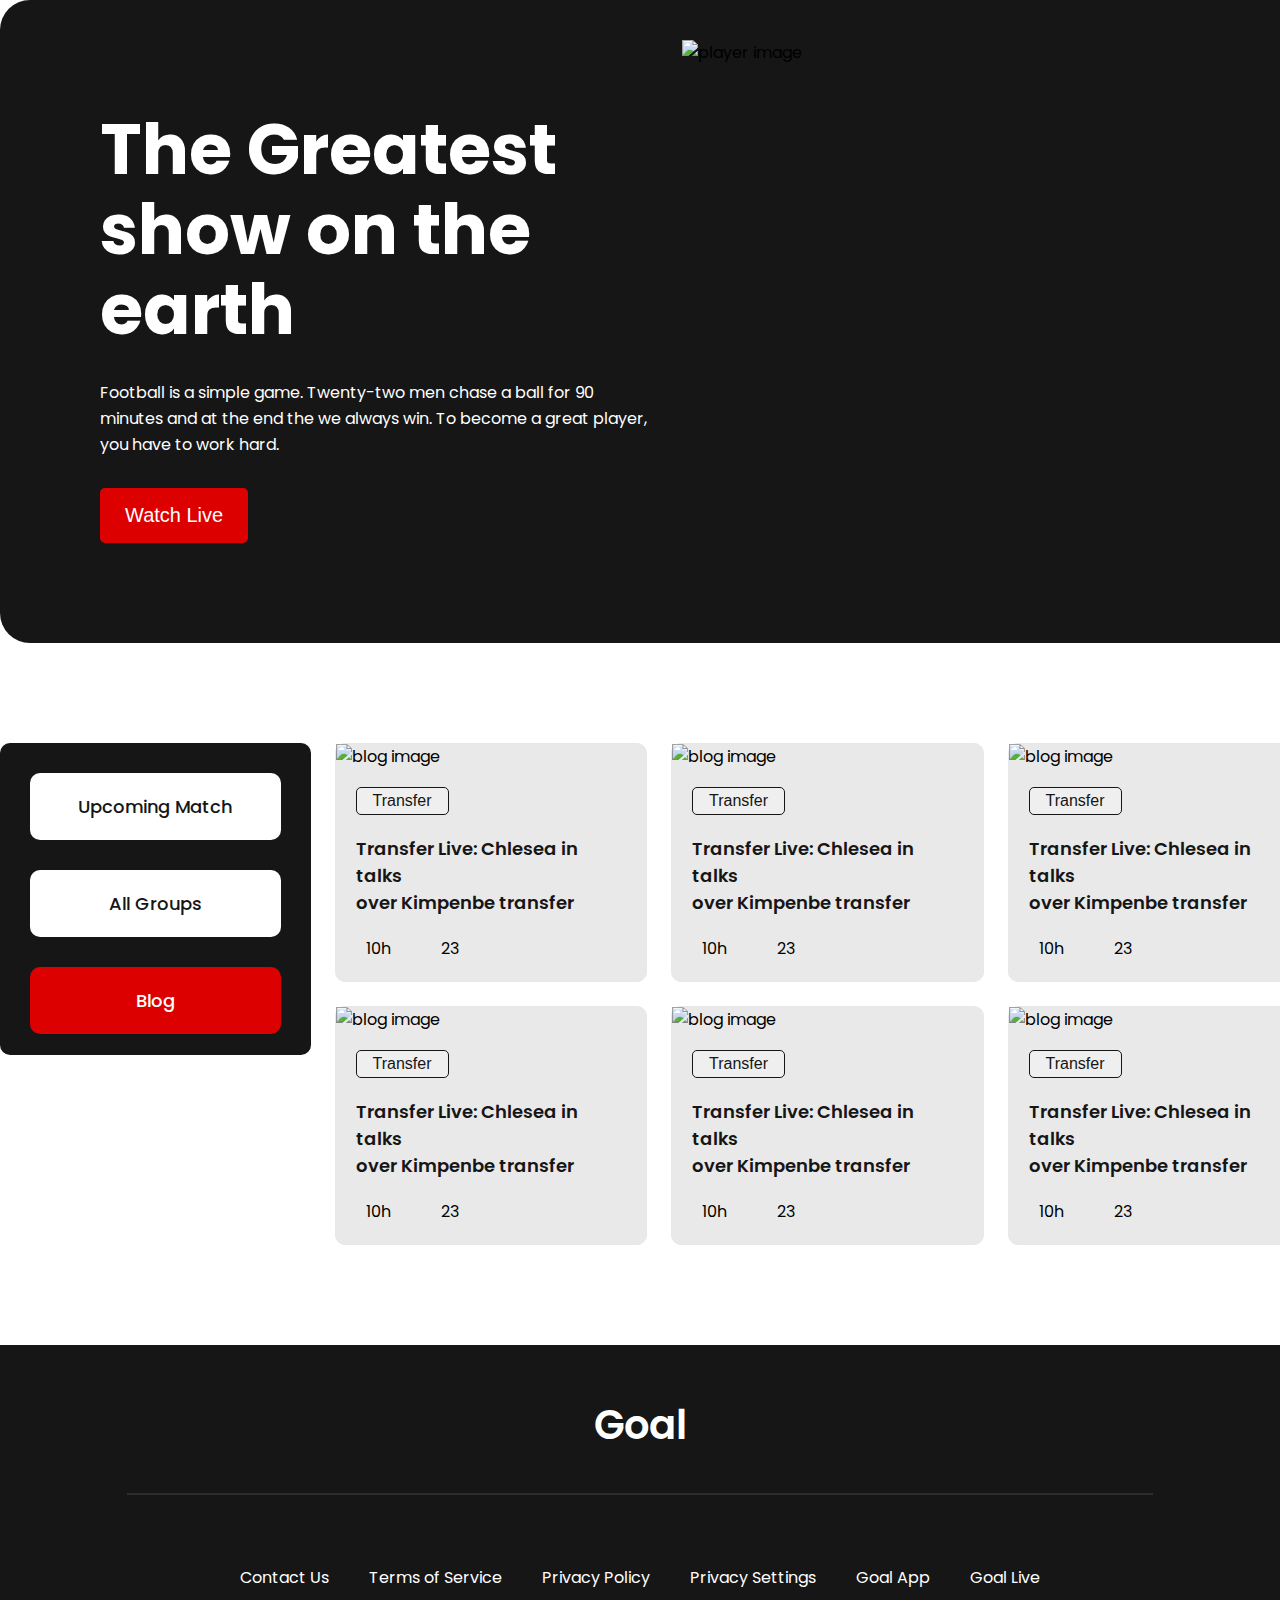
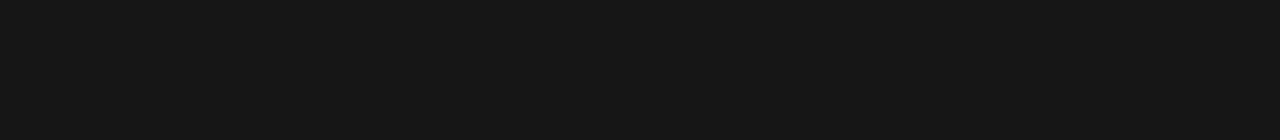
==== commit 37d13f4b: "final assignment submission" ====
--- a/index.html
+++ b/index.html
@@ -29,7 +29,7 @@
     <header>
         <section class="header-container">
             <div class="header-info">
-                <h1 class="header-heading">The Greatest  show on the earth</h1>
+                <h1 class="header-heading header-animation">The Greatest  show on the earth</h1>
                 <p class="header-text">Football is a simple game. Twenty-two men chase a ball for 90 minutes and at the end the we always win. To become a great player, you have to work hard.</p>
                 <button class="button-live">Watch Live <i class="fa-solid fa-angle-right"></i></button>
             </div>
--- a/styles/style.css
+++ b/styles/style.css
@@ -15,6 +15,20 @@
     margin: 0 auto;
     display: flex;
 }
+.header-container:hover .header-animation {
+    animation-name: spin, depth;
+    animation-timing-function: linear;
+    animation-iteration-count: 1;
+    animation-duration: 3s;
+  }
+  @keyframes spin {
+    0% {
+      transform: rotateY(0deg);
+    }
+    100% {
+      transform: rotateY(-360deg);
+    }
+  }
 
 .header-info {
     width: 100%;
@@ -103,6 +117,12 @@
     font-weight: 500;
     font-size: 18px;
 }
+.page-button:hover {
+    
+    color: #FFFFFF;
+    background-color: #DD0000;
+}
+
 
 .page-selected {
     background-color: #DD0000;
@@ -126,6 +146,7 @@
 .blog {
     border: 1px solid #E8E8E8;
     border-radius: 10px;
+    background-color: rgba(211, 211, 211,0.5);
 }
 
 
@@ -328,7 +349,7 @@
 }
 
 /* Tablet Devices  */
-@media only screen and (min-width: 689px) and (max-width: 992px) {
+@media only screen and (min-width: 688px) and (max-width: 992px) {
 
     .header-container{
         width: 100%;
